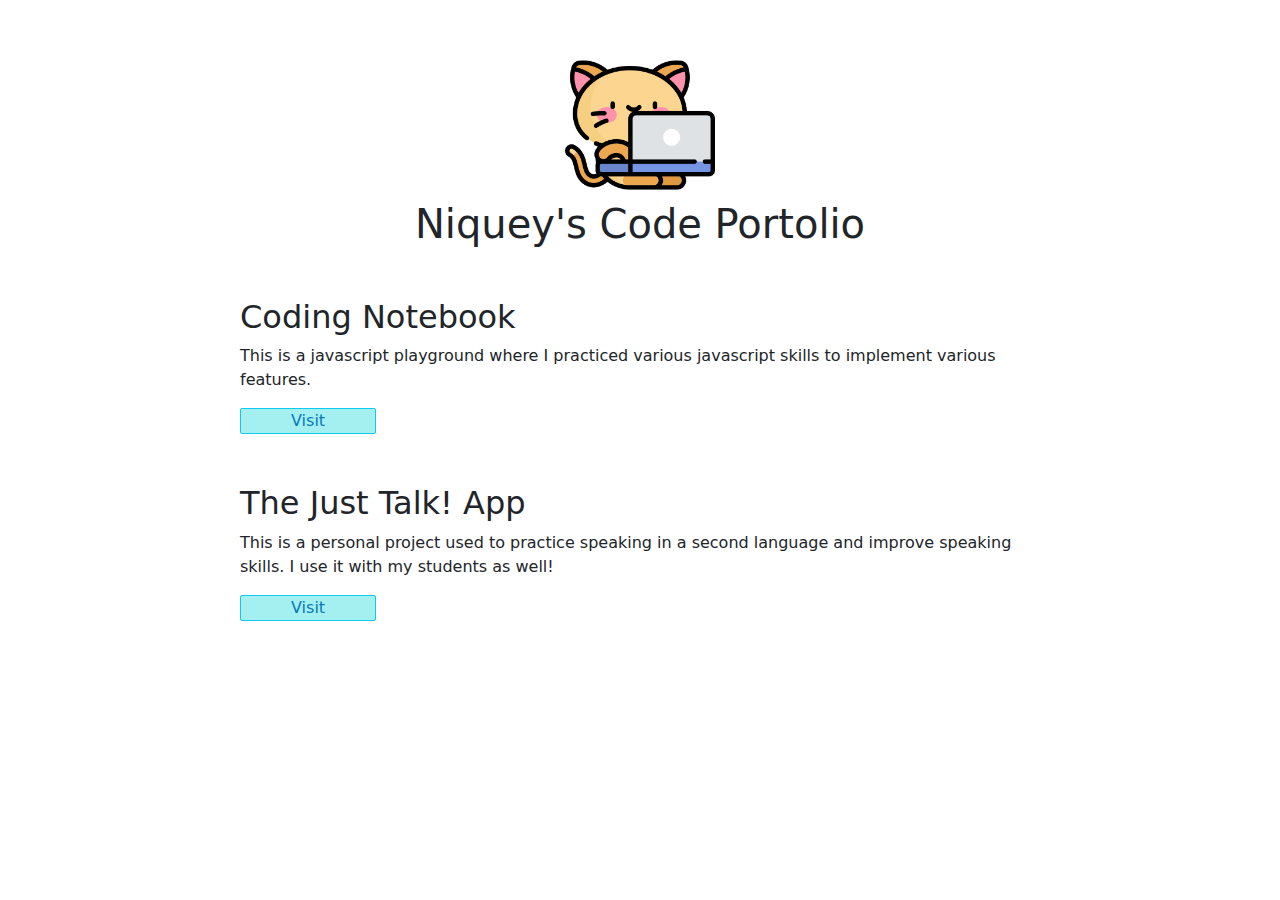
==== index.html @ 505c3b47 "first commit" ====
<!DOCTYPE html>
<html lang="en">
  <head>
    <meta charset="UTF-8" />
    <meta name="viewport" content="width=device-width, initial-scale=1.0" />
    <title>Document</title>
    <link
      href="https://cdn.jsdelivr.net/npm/bootstrap@5.3.3/dist/css/bootstrap.min.css"
      rel="stylesheet"
      integrity="sha384-QWTKZyjpPEjISv5WaRU9OFeRpok6YctnYmDr5pNlyT2bRjXh0JMhjY6hW+ALEwIH"
      crossorigin="anonymous"
    />
    <link rel="stylesheet" href="assets/styles.css" />
    <link rel="icon" type="image/x-icon" href="assets/images/kitty-work.png" />
  </head>
  <body>
    <header>
      <img src="assets/images/kitty-work.png" alt="kitty icon" />
      <h1>Niquey's Code Portolio</h1>
      <div class="toc"></div>
    </header>
    <main>
      <div class="project">
        <h2>Coding Notebook</h2>
        <p>
          This is a javascript playground where I practiced various javascript
          skills to implement various features.
        </p>
        <a href="/notebook" id="notebook" class="btn btn-info">Visit</a>
      </div>
      <div class="project">
        <h2>The Just Talk! App</h2>
        <p>
          This is a personal project used to practice speaking in a second
          language and improve speaking skills. I use it with my students as
          well!
        </p>
        <a href="/speak" id="notebook" class="btn btn-info">Visit</a>
      </div>
    </main>
    <footer></footer>

    <!--SCRIPTS-->
    <script
      src="https://cdn.jsdelivr.net/npm/bootstrap@5.3.3/dist/js/bootstrap.bundle.min.js"
      integrity="sha384-YvpcrYf0tY3lHB60NNkmXc5s9fDVZLESaAA55NDzOxhy9GkcIdslK1eN7N6jIeHz"
      crossorigin="anonymous"
    ></script>
    <script src="assets/script.js"></script>
  </body>
</html>
---- assets/styles.css ----
header,
main,
footer {
  width: 800px;
  margin: 50px auto;
}

header,
footer {
  text-align: center;
}
header img {
  width: 150px;
}

.btn {
  border-radius: 2px;
  padding: 0 50px;
}

.btn-info {
  background-color: rgb(164, 240, 240);
  color: rgb(7, 122, 189);
}

.project{
    margin: 50px 0 ;
}
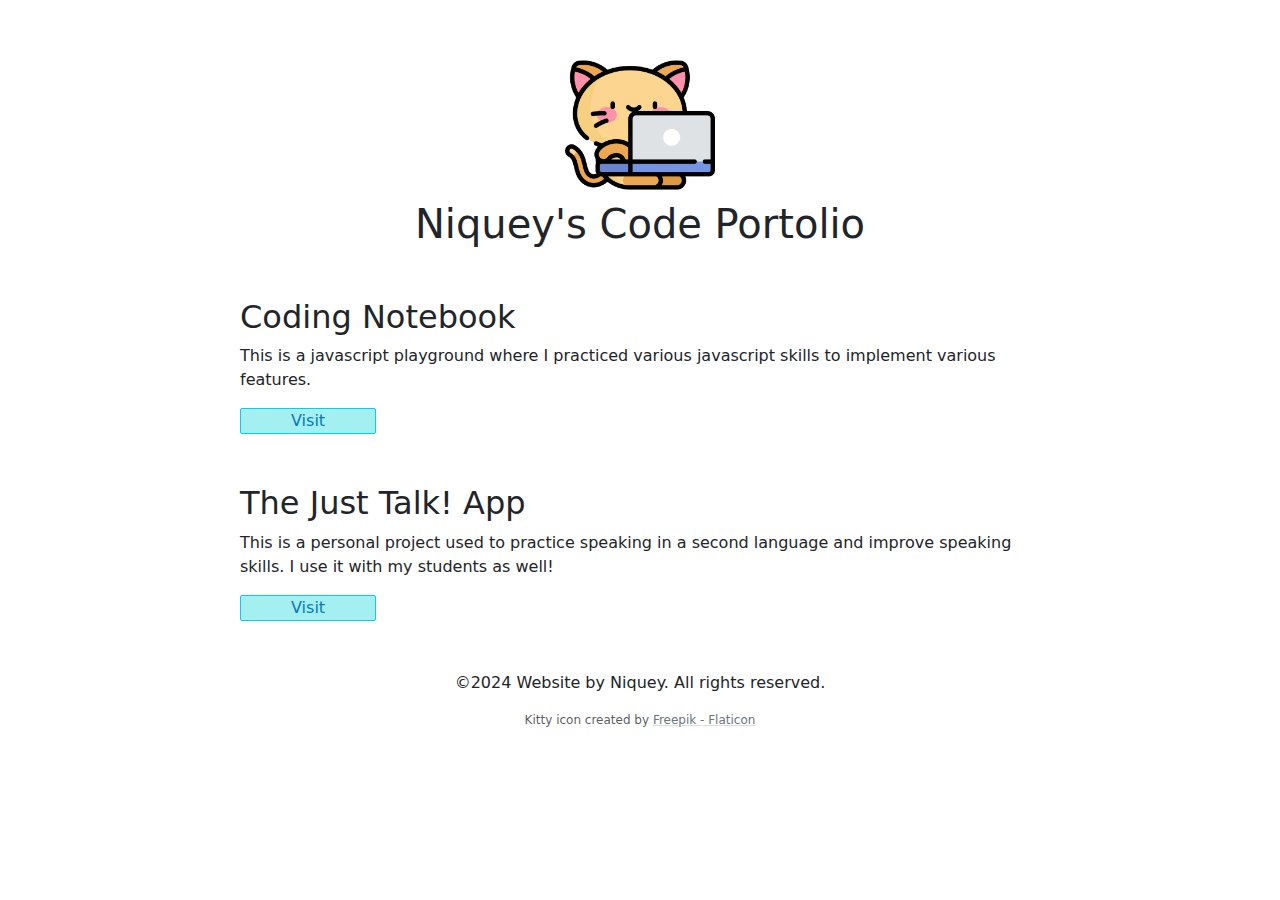
==== commit 71c29acf: "Add responsiveness." ====
--- a/index.html
+++ b/index.html
@@ -38,7 +38,19 @@
         <a href="/speak" id="notebook" class="btn btn-info">Visit</a>
       </div>
     </main>
-    <footer></footer>
+    <footer>
+      <p>&copy;2024 Website by Niquey. All rights reserved.</p>
+      <p class="text-body-secondary attribution">
+        Kitty icon created by
+        <a
+          href="https://www.flaticon.com/free-icons/cat"
+          title="kitty icon"
+          class="link-secondary link-underline-opacity-25 link-underline-opacity-100-hover"
+          aria-label="Link to the creator of the kitty icon"
+          >Freepik - Flaticon</a
+        >
+      </p>
+    </footer>
 
     <!--SCRIPTS-->
     <script
--- a/assets/styles.css
+++ b/assets/styles.css
@@ -1,7 +1,7 @@
 header,
 main,
 footer {
-  width: 800px;
+  max-width: 800px;
   margin: 50px auto;
 }
 
@@ -23,6 +23,19 @@
   color: rgb(7, 122, 189);
 }
 
-.project{
-    margin: 50px 0 ;
+.project {
+  margin: 50px 0;
 }
+
+.attribution {
+  font-size: 0.75em;
+}
+
+@media (max-width: 800px) {
+  header,
+  main,
+  footer {
+    margin-left: 30px;
+    margin-right: 30px;
+  }
+}
